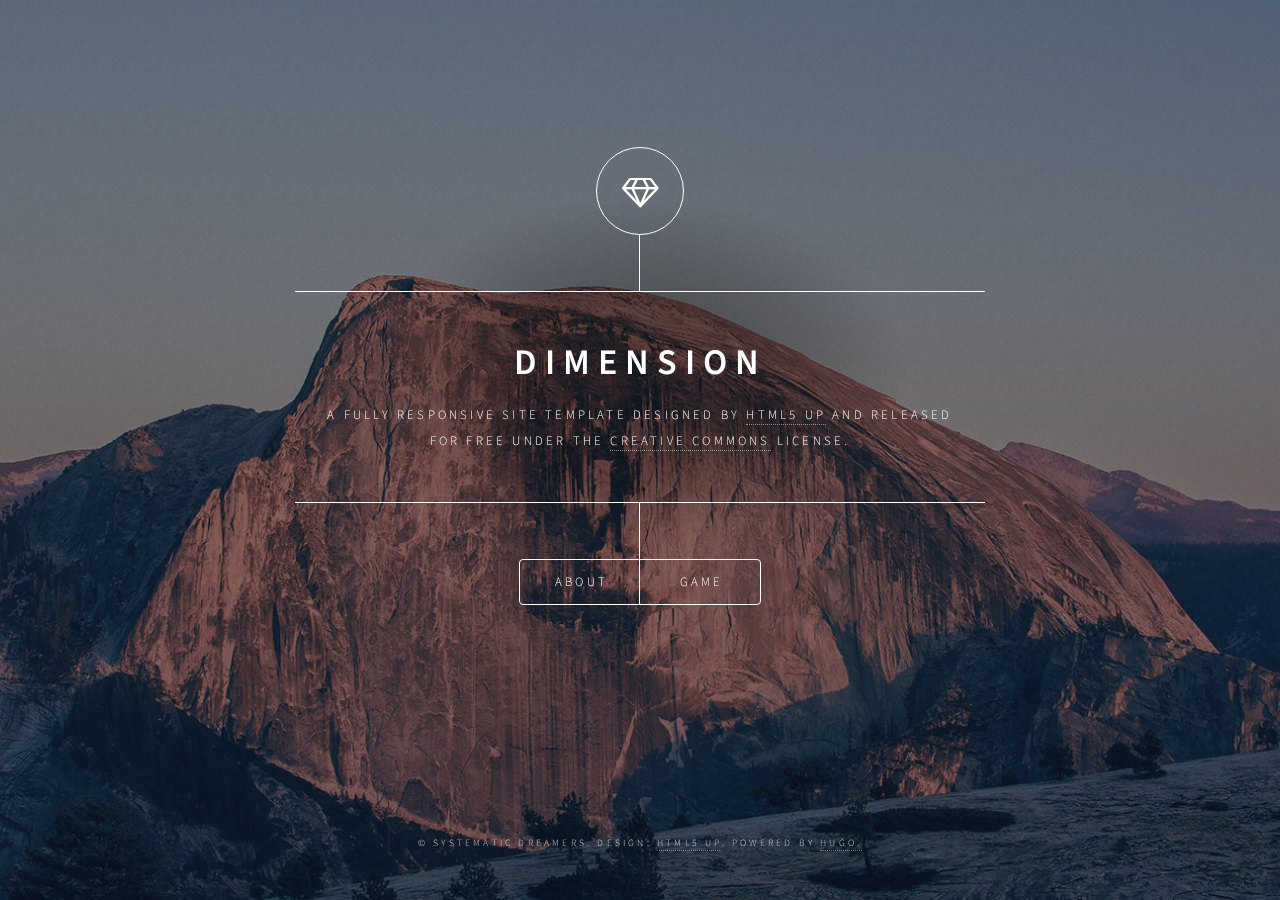
==== index.html @ 06eb2c5e "Generate site v1" ====
<!DOCTYPE HTML>

<html>
	<head>
	<meta name="generator" content="Hugo 0.30" />
		<title>Dimension</title>
		<meta charset="utf-8" />
		<meta name="viewport" content="width=device-width, initial-scale=1, user-scalable=no" />
		<link rel="stylesheet" href="/css/main.css" />
		<link rel="stylesheet" href="/css/project.css" />
		
		<noscript><link rel="stylesheet" href="/css/noscript.css" /></noscript>
	</head>
	
			<script src="/js/jquery.min.js"></script>
	<body>

    
      <div id="wrapper">

        
          <header id="header">
            <div class="logo">
              
                        
              <span class="icon fa-diamond"></span>
            
            </div>
            <div class="content">
              <div class="inner">
                <h1>Dimension</h1>
                <p><!--[-->A fully responsive site template designed by <a href="https://html5up.net">HTML5 UP</a> and released<!--]--><br />
                <!--[-->for free under the <a href="https://html5up.net/license">Creative Commons</a> license.<!--]--></p>
              </div>
            </div>
            <nav>
              <ul>
                
                  <li><a href="#about">About</a></li>
                
                  <li><a href="#game">Game</a></li>
                
              </ul>
            </nav>
          </header>

        
          <div id="main">
            
              <article id="about">
  <h1>About</h1>
  
</article>

            
              <article id="game">
  <h1>Game</h1>
  
</article>

            
          </div>

        
          <div id="languages">
            
          </div>

				
					<footer id="footer">
						<p class="copyright">&copy; Systematic Dreamers. Design: <a href="https://html5up.net">HTML5 UP</a>. Powered by <a href="https://www.gohugo.io/">Hugo.</a></p>
					</footer>

			</div>
		
			<div id="bg"></div>

		
			<script src="/js/skel.min.js"></script>
			<script src="/js/util.js"></script>
			<script src="/js/main.js"></script>
			

	</body>
</html>
---- css/main.css ----
@import url(font-awesome.min.css);
@import url("https://fonts.googleapis.com/css?family=Source+Sans+Pro:300italic,600italic,300,600");
/*
	Dimension by HTML5 UP
	html5up.net | @ajlkn
	Free for personal and commercial use under the CCA 3.0 license (html5up.net/license)
*/
/* Reset */
html, body, div, span, applet, object, iframe, h1, h2, h3, h4, h5, h6, p, blockquote, pre, a, abbr, acronym, address, big, cite, code, del, dfn, em, img, ins, kbd, q, s, samp, small, strike, strong, sub, sup, tt, var, b, u, i, center, dl, dt, dd, ol, ul, li, fieldset, form, label, legend, table, caption, tbody, tfoot, thead, tr, th, td, article, aside, canvas, details, embed, figure, figcaption, footer, header, hgroup, menu, nav, output, ruby, section, summary, time, mark, audio, video {
  margin: 0;
  padding: 0;
  border: 0;
  font-size: 100%;
  font: inherit;
  vertical-align: baseline; }

article, aside, details, figcaption, figure, footer, header, hgroup, menu, nav, section {
  display: block; }

body {
  line-height: 1; }

ol, ul {
  list-style: none; }

blockquote, q {
  quotes: none; }

blockquote:before, blockquote:after, q:before, q:after {
  content: '';
  content: none; }

table {
  border-collapse: collapse;
  border-spacing: 0; }

body {
  -webkit-text-size-adjust: none; }

/* Box Model */
*, *:before, *:after {
  -moz-box-sizing: border-box;
  -webkit-box-sizing: border-box;
  box-sizing: border-box; }

/* Basic */
@-ms-viewport {
  width: device-width; }
@media screen and (max-width: 480px) {
  html, body {
    min-width: 320px; } }
body {
  background: #1b1f22; }
  body.is-loading *, body.is-loading *:before, body.is-loading *:after, body.is-switching *, body.is-switching *:before, body.is-switching *:after {
    -moz-animation: none !important;
    -webkit-animation: none !important;
    -ms-animation: none !important;
    animation: none !important;
    -moz-transition: none !important;
    -webkit-transition: none !important;
    -ms-transition: none !important;
    transition: none !important;
    -moz-transition-delay: none !important;
    -webkit-transition-delay: none !important;
    -ms-transition-delay: none !important;
    transition-delay: none !important; }

/* Type */
html {
  font-size: 16pt; }
  @media screen and (max-width: 1680px) {
    html {
      font-size: 12pt; } }
  @media screen and (max-width: 736px) {
    html {
      font-size: 11pt; } }
  @media screen and (max-width: 360px) {
    html {
      font-size: 10pt; } }

body, input, select, textarea {
  color: #ffffff;
  font-family: "Source Sans Pro", sans-serif;
  font-weight: 300;
  font-size: 1rem;
  line-height: 1.65; }

a {
  -moz-transition: color 0.2s ease-in-out, background-color 0.2s ease-in-out, border-bottom-color 0.2s ease-in-out;
  -webkit-transition: color 0.2s ease-in-out, background-color 0.2s ease-in-out, border-bottom-color 0.2s ease-in-out;
  -ms-transition: color 0.2s ease-in-out, background-color 0.2s ease-in-out, border-bottom-color 0.2s ease-in-out;
  transition: color 0.2s ease-in-out, background-color 0.2s ease-in-out, border-bottom-color 0.2s ease-in-out;
  border-bottom: dotted 1px rgba(255, 255, 255, 0.5);
  text-decoration: none;
  color: inherit; }
  a:hover {
    border-bottom-color: transparent; }

strong, b {
  color: #ffffff;
  font-weight: 600; }

em, i {
  font-style: italic; }

p {
  margin: 0 0 2rem 0; }

h1, h2, h3, h4, h5, h6 {
  color: #ffffff;
  font-weight: 600;
  line-height: 1.5;
  margin: 0 0 1rem 0;
  text-transform: uppercase;
  letter-spacing: 0.2rem; }
  h1 a, h2 a, h3 a, h4 a, h5 a, h6 a {
    color: inherit;
    text-decoration: none; }
  h1.major, h2.major, h3.major, h4.major, h5.major, h6.major {
    border-bottom: solid 1px #ffffff;
    width: -moz-max-content;
    width: -webkit-max-content;
    width: -ms-max-content;
    width: max-content;
    padding-bottom: 0.5rem;
    margin: 0 0 2rem 0; }

h1 {
  font-size: 2.25rem;
  line-height: 1.3;
  letter-spacing: 0.5rem; }

h2 {
  font-size: 1.5rem;
  line-height: 1.4;
  letter-spacing: 0.5rem; }

h3 {
  font-size: 1rem; }

h4 {
  font-size: 0.8rem; }

h5 {
  font-size: 0.7rem; }

h6 {
  font-size: 0.6rem; }

@media screen and (max-width: 736px) {
  h1 {
    font-size: 1.75rem;
    line-height: 1.4; }

  h2 {
    font-size: 1.25em;
    line-height: 1.5; } }
sub {
  font-size: 0.8rem;
  position: relative;
  top: 0.5rem; }

sup {
  font-size: 0.8rem;
  position: relative;
  top: -0.5rem; }

blockquote {
  border-left: solid 4px #ffffff;
  font-style: italic;
  margin: 0 0 2rem 0;
  padding: 0.5rem 0 0.5rem 2rem; }

code {
  background: rgba(255, 255, 255, 0.075);
  border-radius: 4px;
  font-family: "Courier New", monospace;
  font-size: 0.9rem;
  margin: 0 0.25rem;
  padding: 0.25rem 0.65rem; }

pre {
  -webkit-overflow-scrolling: touch;
  font-family: "Courier New", monospace;
  font-size: 0.9rem;
  margin: 0 0 2rem 0; }
  pre code {
    display: block;
    line-height: 1.75;
    padding: 1rem 1.5rem;
    overflow-x: auto; }

hr {
  border: 0;
  border-bottom: solid 1px #ffffff;
  margin: 2.75rem 0; }

.align-left {
  text-align: left; }

.align-center {
  text-align: center; }

.align-right {
  text-align: right; }

/* Form */
form {
  margin: 0 0 2.5rem 0; }
  form .field {
    margin: 0 0 1.5rem 0; }
    form .field.half {
      width: 50%;
      float: left;
      padding: 0 0 0 0.75rem; }
      form .field.half.first {
        padding: 0 0.75rem 0 0; }
  form > .actions {
    margin: 1.875rem 0 0 0 !important; }
  @media screen and (max-width: 736px) {
    form .field {
      margin: 0 0 1.125rem 0; }
      form .field.half {
        padding: 0 0 0 0.5625rem; }
        form .field.half.first {
          padding: 0 0.5625rem 0 0; }
    form > .actions {
      margin: 1.5rem 0 0 0 !important; } }
  @media screen and (max-width: 480px) {
    form .field.half {
      width: 100%;
      float: none;
      padding: 0; }
      form .field.half.first {
        padding: 0; } }

label {
  color: #ffffff;
  display: block;
  font-size: 0.8rem;
  font-weight: 300;
  letter-spacing: 0.2rem;
  line-height: 1.5;
  margin: 0 0 1rem 0;
  text-transform: uppercase; }

input[type="text"],
input[type="password"],
input[type="email"],
input[type="tel"],
select,
textarea {
  -moz-appearance: none;
  -webkit-appearance: none;
  -ms-appearance: none;
  appearance: none;
  -moz-transition: border-color 0.2s ease-in-out, box-shadow 0.2s ease-in-out, background-color 0.2s ease-in-out;
  -webkit-transition: border-color 0.2s ease-in-out, box-shadow 0.2s ease-in-out, background-color 0.2s ease-in-out;
  -ms-transition: border-color 0.2s ease-in-out, box-shadow 0.2s ease-in-out, background-color 0.2s ease-in-out;
  transition: border-color 0.2s ease-in-out, box-shadow 0.2s ease-in-out, background-color 0.2s ease-in-out;
  background: transparent;
  border-radius: 4px;
  border: solid 1px #ffffff;
  color: inherit;
  display: block;
  outline: 0;
  padding: 0 1rem;
  text-decoration: none;
  width: 100%; }
  input[type="text"]:invalid,
  input[type="password"]:invalid,
  input[type="email"]:invalid,
  input[type="tel"]:invalid,
  select:invalid,
  textarea:invalid {
    box-shadow: none; }
  input[type="text"]:focus,
  input[type="password"]:focus,
  input[type="email"]:focus,
  input[type="tel"]:focus,
  select:focus,
  textarea:focus {
    background: rgba(255, 255, 255, 0.075);
    border-color: #ffffff;
    box-shadow: 0 0 0 1px #ffffff; }

select option {
  background: #1b1f22;
  color: #ffffff; }

.select-wrapper {
  text-decoration: none;
  display: block;
  position: relative; }
  .select-wrapper:before {
    -moz-osx-font-smoothing: grayscale;
    -webkit-font-smoothing: antialiased;
    font-family: FontAwesome;
    font-style: normal;
    font-weight: normal;
    text-transform: none !important; }
  .select-wrapper:before {
    color: #ffffff;
    content: '\f107';
    display: block;
    height: 2.75rem;
    line-height: calc(2.75rem + 0em);
    pointer-events: none;
    position: absolute;
    right: 0;
    text-align: center;
    top: 0;
    width: 2.75rem; }
  .select-wrapper select::-ms-expand {
    display: none; }

input[type="text"],
input[type="password"],
input[type="email"],
select {
  height: 2.75rem; }

textarea {
  padding: 0.75rem 1rem; }

input[type="checkbox"],
input[type="radio"] {
  -moz-appearance: none;
  -webkit-appearance: none;
  -ms-appearance: none;
  appearance: none;
  display: block;
  float: left;
  margin-right: -2rem;
  opacity: 0;
  width: 1rem;
  z-index: -1; }
  input[type="checkbox"] + label,
  input[type="radio"] + label {
    text-decoration: none;
    -moz-user-select: none;
    -webkit-user-select: none;
    -ms-user-select: none;
    user-select: none;
    color: #ffffff;
    cursor: pointer;
    display: inline-block;
    font-size: 0.8rem;
    font-weight: 300;
    margin: 0 0 0.5rem 0;
    padding-left: 2.65rem;
    padding-right: 0.75rem;
    position: relative; }
    input[type="checkbox"] + label:before,
    input[type="radio"] + label:before {
      -moz-osx-font-smoothing: grayscale;
      -webkit-font-smoothing: antialiased;
      font-family: FontAwesome;
      font-style: normal;
      font-weight: normal;
      text-transform: none !important; }
    input[type="checkbox"] + label:before,
    input[type="radio"] + label:before {
      -moz-transition: border-color 0.2s ease-in-out, box-shadow 0.2s ease-in-out, background-color 0.2s ease-in-out;
      -webkit-transition: border-color 0.2s ease-in-out, box-shadow 0.2s ease-in-out, background-color 0.2s ease-in-out;
      -ms-transition: border-color 0.2s ease-in-out, box-shadow 0.2s ease-in-out, background-color 0.2s ease-in-out;
      transition: border-color 0.2s ease-in-out, box-shadow 0.2s ease-in-out, background-color 0.2s ease-in-out;
      border-radius: 4px;
      border: solid 1px #ffffff;
      content: '';
      display: inline-block;
      height: 1.65rem;
      left: 0;
      line-height: calc(1.58125rem + 0em);
      position: absolute;
      text-align: center;
      top: -0.125rem;
      width: 1.65rem; }
  input[type="checkbox"]:checked + label:before,
  input[type="radio"]:checked + label:before {
    background: #ffffff !important;
    border-color: #ffffff !important;
    color: #1b1f22;
    content: '\f00c'; }
  input[type="checkbox"]:focus + label:before,
  input[type="radio"]:focus + label:before {
    background: rgba(255, 255, 255, 0.075);
    border-color: #ffffff;
    box-shadow: 0 0 0 1px #ffffff; }

input[type="checkbox"] + label:before {
  border-radius: 4px; }

input[type="radio"] + label:before {
  border-radius: 100%; }

::-webkit-input-placeholder {
  color: rgba(255, 255, 255, 0.5) !important;
  opacity: 1.0; }

:-moz-placeholder {
  color: rgba(255, 255, 255, 0.5) !important;
  opacity: 1.0; }

::-moz-placeholder {
  color: rgba(255, 255, 255, 0.5) !important;
  opacity: 1.0; }

:-ms-input-placeholder {
  color: rgba(255, 255, 255, 0.5) !important;
  opacity: 1.0; }

.formerize-placeholder {
  color: rgba(255, 255, 255, 0.5) !important;
  opacity: 1.0; }

/* Box */
.box {
  border-radius: 4px;
  border: solid 1px #ffffff;
  margin-bottom: 2rem;
  padding: 1.5em; }
  .box > :last-child,
  .box > :last-child > :last-child,
  .box > :last-child > :last-child > :last-child {
    margin-bottom: 0; }
  .box.alt {
    border: 0;
    border-radius: 0;
    padding: 0; }

/* Icon */
.icon {
  text-decoration: none;
  border-bottom: none;
  position: relative; }
  .icon:before {
    -moz-osx-font-smoothing: grayscale;
    -webkit-font-smoothing: antialiased;
    font-family: FontAwesome;
    font-style: normal;
    font-weight: normal;
    text-transform: none !important; }
  .icon > .label {
    display: none; }

/* Image */
.image {
  border-radius: 4px;
  border: 0;
  display: inline-block;
  position: relative; }
  .image:before {
    -moz-pointer-events: none;
    -webkit-pointer-events: none;
    -ms-pointer-events: none;
    pointer-events: none;
    background-image: url("/images/overlay.png");
    background-color: rgba(19, 21, 25, 0.5);
    border-radius: 4px;
    content: '';
    display: block;
    height: 100%;
    left: 0;
    opacity: 0.5;
    position: absolute;
    top: 0;
    width: 100%; }
  .image img {
    border-radius: 4px;
    display: block; }
  .image.left, .image.right {
    max-width: 40%; }
    .image.left img, .image.right img {
      width: 100%; }
  .image.left {
    float: left;
    padding: 0 1.5em 1em 0;
    top: 0.25em; }
  .image.right {
    float: right;
    padding: 0 0 1em 1.5em;
    top: 0.25em; }
  .image.fit {
    display: block;
    margin: 0 0 2rem 0;
    width: 100%; }
    .image.fit img {
      width: 100%; }
  .image.main {
    display: block;
    margin: 2.5rem 0;
    width: 100%; }
    .image.main img {
      width: 100%; }
  @media screen and (max-width: 736px) {
    .image.main {
      margin: 2rem 0; } }
  @media screen and (max-width: 480px) {
    .image.main {
      margin: 1.5rem 0; } }

/* List */
ol {
  list-style: decimal;
  margin: 0 0 2rem 0;
  padding-left: 1.25em; }
  ol li {
    padding-left: 0.25em; }

ul {
  list-style: disc;
  margin: 0 0 2rem 0;
  padding-left: 1em; }
  ul li {
    padding-left: 0.5em; }
  ul.alt {
    list-style: none;
    padding-left: 0; }
    ul.alt li {
      border-top: solid 1px #ffffff;
      padding: 0.5em 0; }
      ul.alt li:first-child {
        border-top: 0;
        padding-top: 0; }
  ul.icons {
    cursor: default;
    list-style: none;
    padding-left: 0; }
    ul.icons li {
      display: inline-block;
      padding: 0 0.75em 0 0; }
      ul.icons li:last-child {
        padding-right: 0; }
      ul.icons li a {
        border-radius: 100%;
        box-shadow: inset 0 0 0 1px #ffffff;
        display: inline-block;
        height: 2.25rem;
        line-height: 2.25rem;
        text-align: center;
        width: 2.25rem; }
        ul.icons li a:hover {
          background-color: rgba(255, 255, 255, 0.075); }
        ul.icons li a:active {
          background-color: rgba(255, 255, 255, 0.175); }
  ul.actions {
    cursor: default;
    list-style: none;
    padding-left: 0; }
    ul.actions li {
      display: inline-block;
      padding: 0 1rem 0 0;
      vertical-align: middle; }
      ul.actions li:last-child {
        padding-right: 0; }
    ul.actions.small li {
      padding: 0 0.5rem 0 0; }
    ul.actions.vertical li {
      display: block;
      padding: 1rem 0 0 0; }
      ul.actions.vertical li:first-child {
        padding-top: 0; }
      ul.actions.vertical li > * {
        margin-bottom: 0; }
    ul.actions.vertical.small li {
      padding: 0.5rem 0 0 0; }
      ul.actions.vertical.small li:first-child {
        padding-top: 0; }
    ul.actions.fit {
      display: table;
      margin-left: -1rem;
      padding: 0;
      table-layout: fixed;
      width: calc(100% + 1rem); }
      ul.actions.fit li {
        display: table-cell;
        padding: 0 0 0 1rem; }
        ul.actions.fit li > * {
          margin-bottom: 0; }
      ul.actions.fit.small {
        margin-left: -0.5rem;
        width: calc(100% + 0.5rem); }
        ul.actions.fit.small li {
          padding: 0 0 0 0.5rem; }
    @media screen and (max-width: 480px) {
      ul.actions {
        margin: 0 0 2rem 0; }
        ul.actions li {
          padding: 1rem 0 0 0;
          display: block;
          text-align: center;
          width: 100%; }
          ul.actions li:first-child {
            padding-top: 0; }
          ul.actions li > * {
            width: 100%;
            margin: 0 !important; }
            ul.actions li > *.icon:before {
              margin-left: -2em; }
        ul.actions.small li {
          padding: 0.5rem 0 0 0; }
          ul.actions.small li:first-child {
            padding-top: 0; } }

dl {
  margin: 0 0 2rem 0; }
  dl dt {
    display: block;
    font-weight: 600;
    margin: 0 0 1rem 0; }
  dl dd {
    margin-left: 2rem; }

/* Table */
.table-wrapper {
  -webkit-overflow-scrolling: touch;
  overflow-x: auto; }

table {
  margin: 0 0 2rem 0;
  width: 100%; }
  table tbody tr {
    border: solid 1px #ffffff;
    border-left: 0;
    border-right: 0; }
    table tbody tr:nth-child(2n + 1) {
      background-color: rgba(255, 255, 255, 0.075); }
  table td {
    padding: 0.75em 0.75em; }
  table th {
    color: #ffffff;
    font-size: 0.9em;
    font-weight: 600;
    padding: 0 0.75em 0.75em 0.75em;
    text-align: left; }
  table thead {
    border-bottom: solid 2px #ffffff; }
  table tfoot {
    border-top: solid 2px #ffffff; }
  table.alt {
    border-collapse: separate; }
    table.alt tbody tr td {
      border: solid 1px #ffffff;
      border-left-width: 0;
      border-top-width: 0; }
      table.alt tbody tr td:first-child {
        border-left-width: 1px; }
    table.alt tbody tr:first-child td {
      border-top-width: 1px; }
    table.alt thead {
      border-bottom: 0; }
    table.alt tfoot {
      border-top: 0; }

/* Button */
input[type="submit"],
input[type="reset"],
input[type="button"],
button,
.button {
  -moz-appearance: none;
  -webkit-appearance: none;
  -ms-appearance: none;
  appearance: none;
  -moz-transition: background-color 0.2s ease-in-out, color 0.2s ease-in-out;
  -webkit-transition: background-color 0.2s ease-in-out, color 0.2s ease-in-out;
  -ms-transition: background-color 0.2s ease-in-out, color 0.2s ease-in-out;
  transition: background-color 0.2s ease-in-out, color 0.2s ease-in-out;
  background-color: transparent;
  border-radius: 4px;
  border: 0;
  box-shadow: inset 0 0 0 1px #ffffff;
  color: #ffffff !important;
  cursor: pointer;
  display: inline-block;
  font-size: 0.8rem;
  font-weight: 300;
  height: 2.75rem;
  letter-spacing: 0.2rem;
  line-height: 2.75rem;
  outline: 0;
  padding: 0 1.25rem 0 1.35rem;
  text-align: center;
  text-decoration: none;
  text-transform: uppercase;
  white-space: nowrap; }
  input[type="submit"]:hover,
  input[type="reset"]:hover,
  input[type="button"]:hover,
  button:hover,
  .button:hover {
    background-color: rgba(255, 255, 255, 0.075); }
  input[type="submit"]:active,
  input[type="reset"]:active,
  input[type="button"]:active,
  button:active,
  .button:active {
    background-color: rgba(255, 255, 255, 0.175); }
  input[type="submit"].icon:before,
  input[type="reset"].icon:before,
  input[type="button"].icon:before,
  button.icon:before,
  .button.icon:before {
    margin-right: 0.5em; }
  input[type="submit"].fit,
  input[type="reset"].fit,
  input[type="button"].fit,
  button.fit,
  .button.fit {
    display: block;
    margin: 0 0 1rem 0;
    width: 100%; }
  input[type="submit"].special,
  input[type="reset"].special,
  input[type="button"].special,
  button.special,
  .button.special {
    background-color: #ffffff;
    color: #1b1f22 !important;
    font-weight: 600; }
  input[type="submit"].disabled, input[type="submit"]:disabled,
  input[type="reset"].disabled,
  input[type="reset"]:disabled,
  input[type="button"].disabled,
  input[type="button"]:disabled,
  button.disabled,
  button:disabled,
  .button.disabled,
  .button:disabled {
    -moz-pointer-events: none;
    -webkit-pointer-events: none;
    -ms-pointer-events: none;
    pointer-events: none;
    cursor: default;
    opacity: 0.25; }

input[type="submit"],
input[type="reset"],
input[type="button"],
button {
  line-height: calc(2.75rem - 2px); }

/* BG */
#bg {
  -moz-transform: scale(1.0);
  -webkit-transform: scale(1.0);
  -ms-transform: scale(1.0);
  transform: scale(1.0);
  -webkit-backface-visibility: hidden;
  position: fixed;
  top: 0;
  left: 0;
  width: 100%;
  height: 100vh;
  z-index: 1; }
  #bg:before, #bg:after {
    content: '';
    display: block;
    position: absolute;
    top: 0;
    left: 0;
    width: 100%;
    height: 100%; }
  #bg:before {
    -moz-transition: background-color 2.5s ease-in-out;
    -webkit-transition: background-color 2.5s ease-in-out;
    -ms-transition: background-color 2.5s ease-in-out;
    transition: background-color 2.5s ease-in-out;
    -moz-transition-delay: 0.75s;
    -webkit-transition-delay: 0.75s;
    -ms-transition-delay: 0.75s;
    transition-delay: 0.75s;
    background-image: linear-gradient(to top, rgba(19, 21, 25, 0.5), rgba(19, 21, 25, 0.5)), url("/images/overlay.png");
    background-size: auto, 256px 256px;
    background-position: center, center;
    background-repeat: no-repeat, repeat;
    z-index: 2; }
  #bg:after {
    -moz-transform: scale(1.125);
    -webkit-transform: scale(1.125);
    -ms-transform: scale(1.125);
    transform: scale(1.125);
    -moz-transition: -moz-transform 0.325s ease-in-out, -moz-filter 0.325s ease-in-out;
    -webkit-transition: -webkit-transform 0.325s ease-in-out, -webkit-filter 0.325s ease-in-out;
    -ms-transition: -ms-transform 0.325s ease-in-out, -ms-filter 0.325s ease-in-out;
    transition: transform 0.325s ease-in-out, filter 0.325s ease-in-out;
    background-image: url("/images/bg.jpg");
    background-position: center;
    background-size: cover;
    background-repeat: no-repeat;
    z-index: 1; }
  body.is-article-visible #bg:after {
    -moz-transform: scale(1.0825);
    -webkit-transform: scale(1.0825);
    -ms-transform: scale(1.0825);
    transform: scale(1.0825);
    -moz-filter: blur(0.2rem);
    -webkit-filter: blur(0.2rem);
    -ms-filter: blur(0.2rem);
    filter: blur(0.2rem); }
  body.is-loading #bg:before {
    background-color: #000000; }

/* Wrapper */
#wrapper {
  display: -moz-flex;
  display: -webkit-flex;
  display: -ms-flex;
  display: flex;
  -moz-flex-direction: column;
  -webkit-flex-direction: column;
  -ms-flex-direction: column;
  flex-direction: column;
  -moz-align-items: center;
  -webkit-align-items: center;
  -ms-align-items: center;
  align-items: center;
  -moz-justify-content: space-between;
  -webkit-justify-content: space-between;
  -ms-justify-content: space-between;
  justify-content: space-between;
  position: relative;
  min-height: 100vh;
  width: 100%;
  padding: 4rem 2rem;
  z-index: 3; }
  #wrapper:before {
    content: '';
    display: block; }
  @media screen and (max-width: 1680px) {
    #wrapper {
      padding: 3rem 2rem; } }
  @media screen and (max-width: 736px) {
    #wrapper {
      padding: 2rem 1rem; } }
  @media screen and (max-width: 480px) {
    #wrapper {
      padding: 1rem; } }

/* Header */
#header {
  display: -moz-flex;
  display: -webkit-flex;
  display: -ms-flex;
  display: flex;
  -moz-flex-direction: column;
  -webkit-flex-direction: column;
  -ms-flex-direction: column;
  flex-direction: column;
  -moz-align-items: center;
  -webkit-align-items: center;
  -ms-align-items: center;
  align-items: center;
  -moz-transition: -moz-transform 0.325s ease-in-out, -moz-filter 0.325s ease-in-out, opacity 0.325s ease-in-out;
  -webkit-transition: -webkit-transform 0.325s ease-in-out, -webkit-filter 0.325s ease-in-out, opacity 0.325s ease-in-out;
  -ms-transition: -ms-transform 0.325s ease-in-out, -ms-filter 0.325s ease-in-out, opacity 0.325s ease-in-out;
  transition: transform 0.325s ease-in-out, filter 0.325s ease-in-out, opacity 0.325s ease-in-out;
  background-image: -moz-radial-gradient(rgba(0, 0, 0, 0.25) 25%, transparent 55%);
  background-image: -webkit-radial-gradient(rgba(0, 0, 0, 0.25) 25%, transparent 55%);
  background-image: -ms-radial-gradient(rgba(0, 0, 0, 0.25) 25%, transparent 55%);
  background-image: radial-gradient(rgba(0, 0, 0, 0.25) 25%, transparent 55%);
  max-width: 100%;
  text-align: center; }
  #header > * {
    -moz-transition: opacity 0.325s ease-in-out;
    -webkit-transition: opacity 0.325s ease-in-out;
    -ms-transition: opacity 0.325s ease-in-out;
    transition: opacity 0.325s ease-in-out;
    position: relative;
    margin-top: 3.5rem; }
    #header > *:before {
      content: '';
      display: block;
      position: absolute;
      top: calc(-3.5rem - 1px);
      left: calc(50% - 1px);
      width: 1px;
      height: calc(3.5rem + 1px);
      background: #ffffff; }
  #header > :first-child {
    margin-top: 0; }
    #header > :first-child:before {
      display: none; }
  #header .logo {
    width: 5.5rem;
    height: 5.5rem;
    line-height: 5.5rem;
    border: solid 1px #ffffff;
    border-radius: 100%; }
    #header .logo .icon:before {
      font-size: 2rem; }
  #header .content {
    border-style: solid;
    border-color: #ffffff;
    border-top-width: 1px;
    border-bottom-width: 1px;
    max-width: 100%; }
    #header .content .inner {
      -moz-transition: max-height 0.75s ease, padding 0.75s ease, opacity 0.325s ease-in-out;
      -webkit-transition: max-height 0.75s ease, padding 0.75s ease, opacity 0.325s ease-in-out;
      -ms-transition: max-height 0.75s ease, padding 0.75s ease, opacity 0.325s ease-in-out;
      transition: max-height 0.75s ease, padding 0.75s ease, opacity 0.325s ease-in-out;
      -moz-transition-delay: 0.25s;
      -webkit-transition-delay: 0.25s;
      -ms-transition-delay: 0.25s;
      transition-delay: 0.25s;
      padding: 3rem 2rem;
      max-height: 40rem;
      overflow: hidden; }
      #header .content .inner > :last-child {
        margin-bottom: 0; }
    #header .content p {
      text-transform: uppercase;
      letter-spacing: 0.2rem;
      font-size: 0.8rem;
      line-height: 2; }
  #header nav ul {
    display: -moz-flex;
    display: -webkit-flex;
    display: -ms-flex;
    display: flex;
    margin-bottom: 0;
    list-style: none;
    padding-left: 0;
    border: solid 1px #ffffff;
    border-radius: 4px; }
    #header nav ul li {
      padding-left: 0;
      border-left: solid 1px #ffffff; }
      #header nav ul li:first-child {
        border-left: 0; }
      #header nav ul li a {
        display: block;
        min-width: 7.5rem;
        height: 2.75rem;
        line-height: 2.75rem;
        padding: 0 1.25rem 0 1.45rem;
        text-transform: uppercase;
        letter-spacing: 0.2rem;
        font-size: 0.8rem;
        border-bottom: 0; }
        #header nav ul li a:hover {
          background-color: rgba(255, 255, 255, 0.075); }
        #header nav ul li a:active {
          background-color: rgba(255, 255, 255, 0.175); }
  #header nav.use-middle:after {
    content: '';
    display: block;
    position: absolute;
    top: 0;
    left: calc(50% - 1px);
    width: 1px;
    height: 100%;
    background: #ffffff; }
  #header nav.use-middle ul li.is-middle {
    border-left: 0; }
  body.is-article-visible #header {
    -moz-transform: scale(0.95);
    -webkit-transform: scale(0.95);
    -ms-transform: scale(0.95);
    transform: scale(0.95);
    -moz-filter: blur(0.1rem);
    -webkit-filter: blur(0.1rem);
    -ms-filter: blur(0.1rem);
    filter: blur(0.1rem);
    opacity: 0; }
  body.is-loading #header {
    -moz-filter: blur(0.125rem);
    -webkit-filter: blur(0.125rem);
    -ms-filter: blur(0.125rem);
    filter: blur(0.125rem); }
    body.is-loading #header > * {
      opacity: 0; }
    body.is-loading #header .content .inner {
      max-height: 0;
      padding-top: 0;
      padding-bottom: 0;
      opacity: 0; }
  @media screen and (max-width: 980px) {
    #header .content p br {
      display: none; } }
  @media screen and (max-width: 736px) {
    #header > * {
      margin-top: 2rem; }
      #header > *:before {
        top: calc(-2rem - 1px);
        height: calc(2rem + 1px); }
    #header .logo {
      width: 4.75rem;
      height: 4.75rem;
      line-height: 4.75rem; }
      #header .logo .icon:before {
        font-size: 1.75rem; }
    #header .content .inner {
      padding: 2.5rem 1rem; }
    #header .content p {
      line-height: 1.875; } }
  @media screen and (max-width: 480px) {
    #header {
      padding: 1.5rem 0; }
      #header .content .inner {
        padding: 2.5rem 0; }
      #header nav ul {
        -moz-flex-direction: column;
        -webkit-flex-direction: column;
        -ms-flex-direction: column;
        flex-direction: column;
        min-width: 10rem;
        max-width: 100%; }
        #header nav ul li {
          border-left: 0;
          border-top: solid 1px #ffffff; }
          #header nav ul li:first-child {
            border-top: 0; }
          #header nav ul li a {
            height: 3rem;
            line-height: 3rem;
            min-width: 0;
            width: 100%; }
      #header nav.use-middle:after {
        display: none; } }

/* Main */
#main {
  -moz-flex-grow: 1;
  -webkit-flex-grow: 1;
  -ms-flex-grow: 1;
  flex-grow: 1;
  -moz-flex-shrink: 1;
  -webkit-flex-shrink: 1;
  -ms-flex-shrink: 1;
  flex-shrink: 1;
  display: -moz-flex;
  display: -webkit-flex;
  display: -ms-flex;
  display: flex;
  -moz-align-items: center;
  -webkit-align-items: center;
  -ms-align-items: center;
  align-items: center;
  -moz-justify-content: center;
  -webkit-justify-content: center;
  -ms-justify-content: center;
  justify-content: center;
  -moz-flex-direction: column;
  -webkit-flex-direction: column;
  -ms-flex-direction: column;
  flex-direction: column;
  position: relative;
  max-width: 100%;
  z-index: 3; }
  #main article {
    -moz-transform: translateY(0.25rem);
    -webkit-transform: translateY(0.25rem);
    -ms-transform: translateY(0.25rem);
    transform: translateY(0.25rem);
    -moz-transition: opacity 0.325s ease-in-out, -moz-transform 0.325s ease-in-out;
    -webkit-transition: opacity 0.325s ease-in-out, -webkit-transform 0.325s ease-in-out;
    -ms-transition: opacity 0.325s ease-in-out, -ms-transform 0.325s ease-in-out;
    transition: opacity 0.325s ease-in-out, transform 0.325s ease-in-out;
    padding: 4.5rem 2.5rem 1.5rem 2.5rem ;
    position: relative;
    width: 40rem;
    max-width: 100%;
    background-color: rgba(27, 31, 34, 0.85);
    border-radius: 4px;
    opacity: 0; }
    #main article.active {
      -moz-transform: translateY(0);
      -webkit-transform: translateY(0);
      -ms-transform: translateY(0);
      transform: translateY(0);
      opacity: 1; }
    #main article .close {
      display: block;
      position: absolute;
      top: 0;
      right: 0;
      width: 4rem;
      height: 4rem;
      cursor: pointer;
      text-indent: 4rem;
      overflow: hidden;
      white-space: nowrap; }
      #main article .close:before {
        -moz-transition: background-color 0.2s ease-in-out;
        -webkit-transition: background-color 0.2s ease-in-out;
        -ms-transition: background-color 0.2s ease-in-out;
        transition: background-color 0.2s ease-in-out;
        content: '';
        display: block;
        position: absolute;
        top: 0.75rem;
        left: 0.75rem;
        width: 2.5rem;
        height: 2.5rem;
        border-radius: 100%;
        background-position: center;
        background-image: url("data:image/svg+xml;charset=utf8,%3Csvg xmlns='http://www.w3.org/2000/svg' xmlns:xlink='http://www.w3.org/1999/xlink' width='20px' height='20px' viewBox='0 0 20 20' zoomAndPan='disable'%3E%3Cstyle%3Eline %7B stroke: %23ffffff%3B stroke-width: 1%3B %7D%3C/style%3E%3Cline x1='2' y1='2' x2='18' y2='18' /%3E%3Cline x1='18' y1='2' x2='2' y2='18' /%3E%3C/svg%3E");
        background-size: 20px 20px;
        background-repeat: no-repeat; }
      #main article .close:hover:before {
        background-color: rgba(255, 255, 255, 0.075); }
      #main article .close:active:before {
        background-color: rgba(255, 255, 255, 0.175); }
  @media screen and (max-width: 736px) {
    #main article {
      padding: 3.5rem 2rem 0.5rem 2rem ; }
      #main article .close:before {
        top: 0.875rem;
        left: 0.875rem;
        width: 2.25rem;
        height: 2.25rem;
        background-size: 14px 14px; } }
  @media screen and (max-width: 480px) {
    #main article {
      padding: 3rem 1.5rem 0.5rem 1.5rem ; } }

/* Footer */
#footer {
  -moz-transition: -moz-transform 0.325s ease-in-out, -moz-filter 0.325s ease-in-out, opacity 0.325s ease-in-out;
  -webkit-transition: -webkit-transform 0.325s ease-in-out, -webkit-filter 0.325s ease-in-out, opacity 0.325s ease-in-out;
  -ms-transition: -ms-transform 0.325s ease-in-out, -ms-filter 0.325s ease-in-out, opacity 0.325s ease-in-out;
  transition: transform 0.325s ease-in-out, filter 0.325s ease-in-out, opacity 0.325s ease-in-out;
  width: 100%;
  max-width: 100%;
  margin-top: 2rem;
  text-align: center; }
  #footer .copyright {
    letter-spacing: 0.2rem;
    font-size: 0.6rem;
    opacity: 0.75;
    margin-bottom: 0;
    text-transform: uppercase; }
  body.is-article-visible #footer {
    -moz-transform: scale(0.95);
    -webkit-transform: scale(0.95);
    -ms-transform: scale(0.95);
    transform: scale(0.95);
    -moz-filter: blur(0.1rem);
    -webkit-filter: blur(0.1rem);
    -ms-filter: blur(0.1rem);
    filter: blur(0.1rem);
    opacity: 0; }
  body.is-loading #footer {
    opacity: 0; }

/*# sourceMappingURL=main.css.map */
---- css/noscript.css ----
/*
	Dimension by HTML5 UP
	html5up.net | @ajlkn
	Free for personal and commercial use under the CCA 3.0 license (html5up.net/license)
*/

/* Main */

	#main article {
		opacity: 1;
		margin: 4rem 0 0 0;
	}
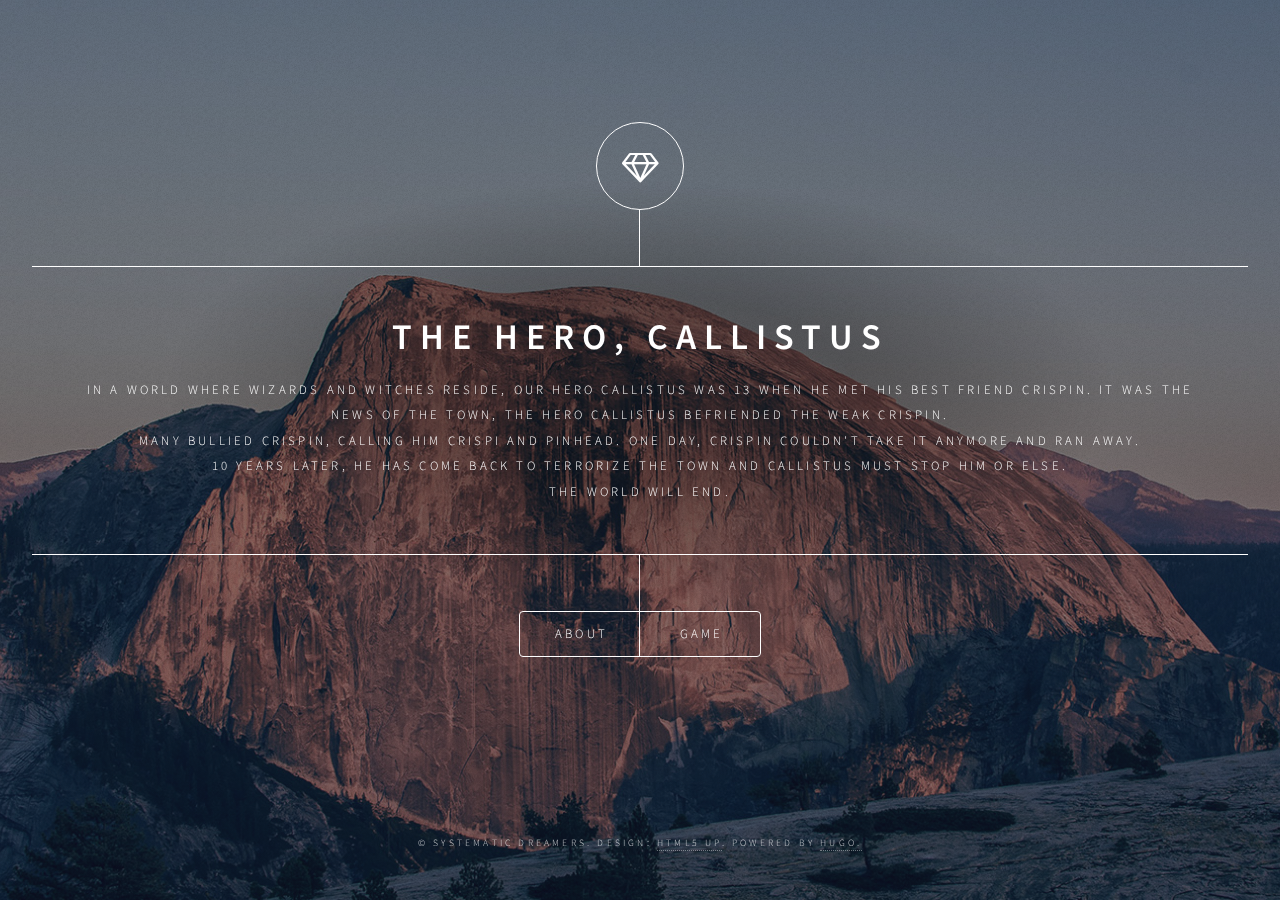
==== commit 0db6434b: "theherocallistus/site-source@943590e" ====
--- a/index.html
+++ b/index.html
@@ -3,7 +3,7 @@
 <html>
 	<head>
 	<meta name="generator" content="Hugo 0.30" />
-		<title>Dimension</title>
+		<title>The Hero, Callistus</title>
 		<meta charset="utf-8" />
 		<meta name="viewport" content="width=device-width, initial-scale=1, user-scalable=no" />
 		<link rel="stylesheet" href="/css/main.css" />
@@ -28,9 +28,8 @@
             </div>
             <div class="content">
               <div class="inner">
-                <h1>Dimension</h1>
-                <p><!--[-->A fully responsive site template designed by <a href="https://html5up.net">HTML5 UP</a> and released<!--]--><br />
-                <!--[-->for free under the <a href="https://html5up.net/license">Creative Commons</a> license.<!--]--></p>
+                <h1>The Hero, Callistus</h1>
+                <p>In a world where wizards and witches reside, our hero Callistus was 13 when he met his best friend Crispin. It was the news of the town, the hero Callistus befriended the weak Crispin.</br> Many bullied Crispin, calling him Crispi and Pinhead. One day, Crispin couldn't take it anymore and ran away.</br> 10 years later, he has come back to terrorize the town and Callistus must stop him or else.</br> The world will end.</p>
               </div>
             </div>
             <nav>
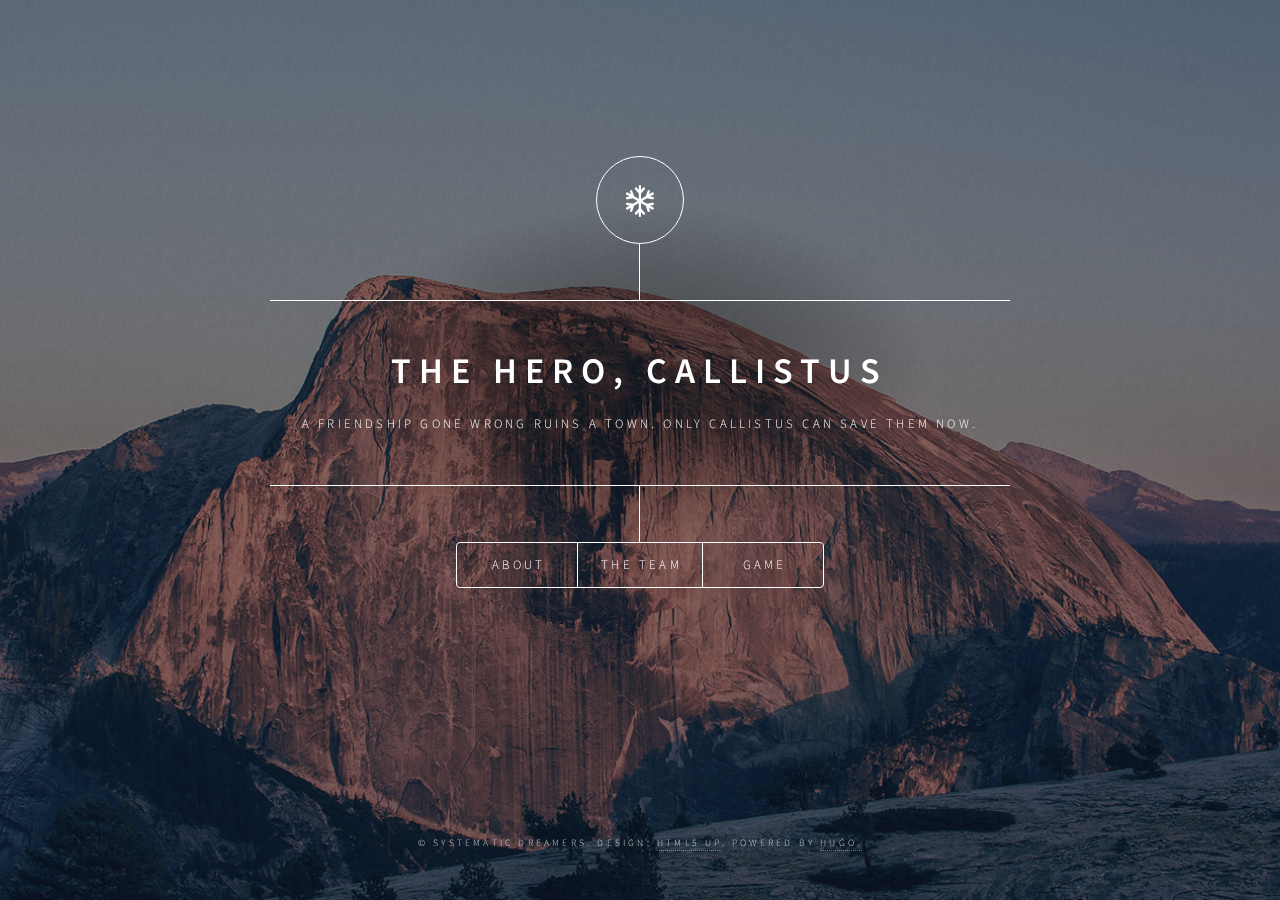
==== commit 8dd5c3d7: "theherocallistus/site-source@a7053bb" ====
--- a/index.html
+++ b/index.html
@@ -2,7 +2,7 @@
 
 <html>
 	<head>
-	<meta name="generator" content="Hugo 0.30" />
+	<meta name="generator" content="Hugo 0.31.1" />
 		<title>The Hero, Callistus</title>
 		<meta charset="utf-8" />
 		<meta name="viewport" content="width=device-width, initial-scale=1, user-scalable=no" />
@@ -23,19 +23,21 @@
             <div class="logo">
               
                         
-              <span class="icon fa-diamond"></span>
+              <span class="icon fa-snowflake-o"></span>
             
             </div>
             <div class="content">
               <div class="inner">
                 <h1>The Hero, Callistus</h1>
-                <p>In a world where wizards and witches reside, our hero Callistus was 13 when he met his best friend Crispin. It was the news of the town, the hero Callistus befriended the weak Crispin.</br> Many bullied Crispin, calling him Crispi and Pinhead. One day, Crispin couldn't take it anymore and ran away.</br> 10 years later, he has come back to terrorize the town and Callistus must stop him or else.</br> The world will end.</p>
+                <p>A friendship gone wrong ruins a town. Only Callistus can save them now.</p>
               </div>
             </div>
             <nav>
               <ul>
                 
                   <li><a href="#about">About</a></li>
+                
+                  <li><a href="#the-team">The Team</a></li>
                 
                   <li><a href="#game">Game</a></li>
                 
@@ -48,13 +50,67 @@
             
               <article id="about">
   <h1>About</h1>
+  <p>In a world where wizards and witches reside, our hero Callistus was only 13 years
+of age when he met his best friend Crispin. It was the news of the town, the hero
+Callistus befriended the weak Crispin. Many bullied Crispin, calling him Crispi
+and Pinhead. One day, Crispin couldn&rsquo;t take it anymore and ran away. 10 years
+later, he has come back to terrorize the town and Callistus must stop him or
+else the world will end.</p>
+
+</article>
+
+            
+              <article id="the-team">
+  <h1>The Team</h1>
   
+
+<h3 id="haley-patel-art">Haley Patel - Art</h3>
+
+<h3 id="diamond-guzman-programming">Diamond Guzman - Programming</h3>
+
+<h3 id="ryan-blue-research">Ryan Blue - Research</h3>
+
 </article>
 
             
               <article id="game">
   <h1>Game</h1>
   
+
+<p>The objective of <em>The Hero, Callistus</em> is to defeat all of Crispin&rsquo;s evil
+minions without dying. You can shoot them with your wand, but be careful! If you
+get too close they can attack you as well.</p>
+
+<p>The game is played using the keyboard.</p>
+
+<h2 id="controls">Controls</h2>
+
+<table>
+<thead>
+<tr>
+<th>Key</th>
+<th>Action</th>
+</tr>
+</thead>
+
+<tbody>
+<tr>
+<td>Left &amp; Right arrow keys</td>
+<td>Move</td>
+</tr>
+
+<tr>
+<td>Up arrow key</td>
+<td>Jump</td>
+</tr>
+
+<tr>
+<td>Spacebar</td>
+<td>Shoot/Start game</td>
+</tr>
+</tbody>
+</table>
+
 </article>
 
             
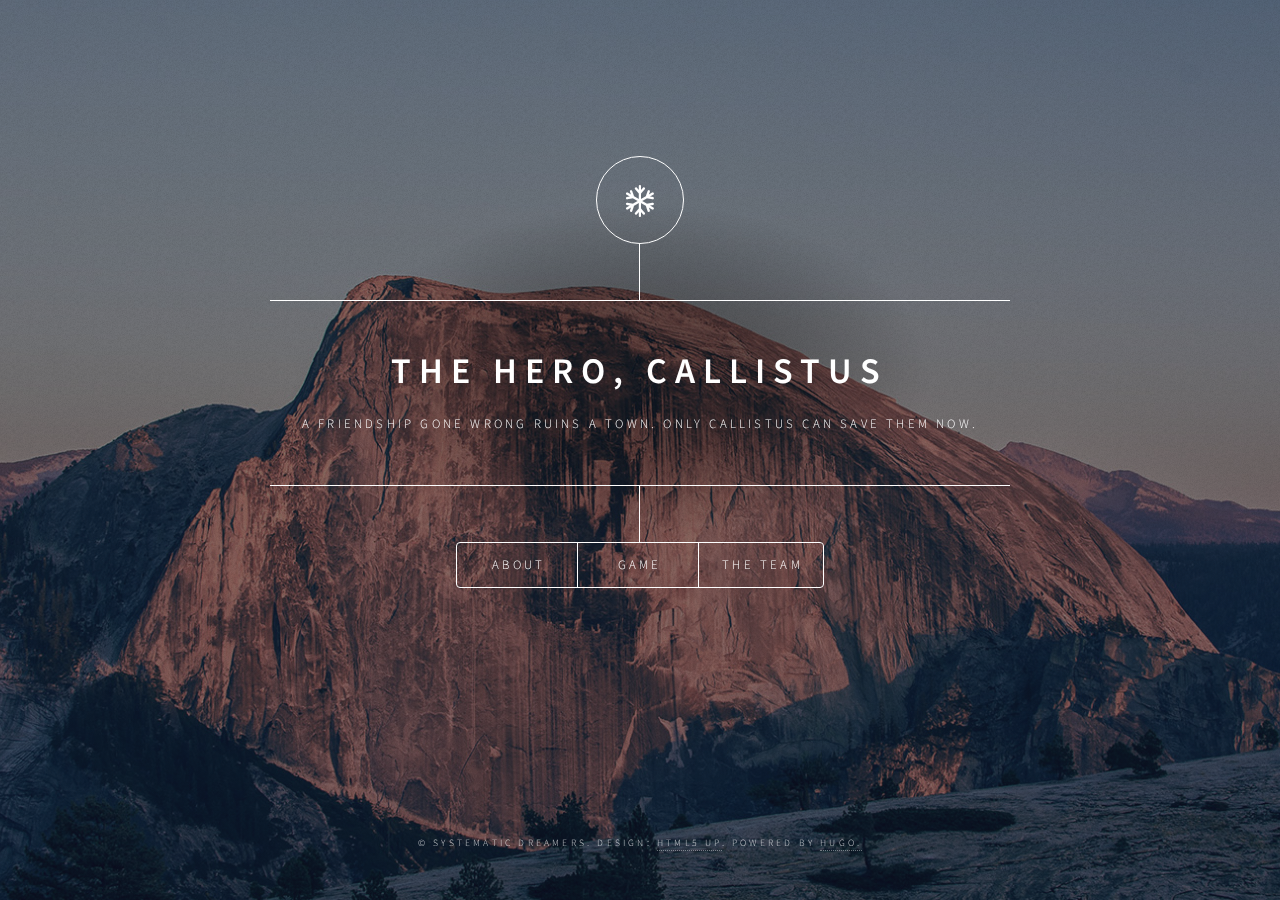
==== commit da308e74: "theherocallistus/site-source@dd30ea" ====
--- a/index.html
+++ b/index.html
@@ -37,9 +37,9 @@
                 
                   <li><a href="#about">About</a></li>
                 
+                  <li><a href="#game">Game</a></li>
+                
                   <li><a href="#the-team">The Team</a></li>
-                
-                  <li><a href="#game">Game</a></li>
                 
               </ul>
             </nav>
@@ -57,18 +57,8 @@
 later, he has come back to terrorize the town and Callistus must stop him or
 else the world will end.</p>
 
-</article>
-
-            
-              <article id="the-team">
-  <h1>The Team</h1>
-  
-
-<h3 id="haley-patel-art">Haley Patel - Art</h3>
-
-<h3 id="diamond-guzman-programming">Diamond Guzman - Programming</h3>
-
-<h3 id="ryan-blue-research">Ryan Blue - Research</h3>
+<p><img src="images/game/game-2-paper.png" alt="Paper Game" />
+<img src="images/game/game-1.png" alt="Real Game" /></p>
 
 </article>
 
@@ -81,7 +71,7 @@
 minions without dying. You can shoot them with your wand, but be careful! If you
 get too close they can attack you as well.</p>
 
-<p>The game is played using the keyboard.</p>
+<p>The game is played using the keyboard. Press space to start.</p>
 
 <h2 id="controls">Controls</h2>
 
@@ -111,6 +101,21 @@
 </tbody>
 </table>
 
+<p><img src="images/game/game-3.png" alt="Game image" /></p>
+
+</article>
+
+            
+              <article id="the-team">
+  <h1>The Team</h1>
+  
+
+<h3 id="haley-patel-art">Haley Patel - Art</h3>
+
+<h3 id="diamond-guzman-programming">Diamond Guzman - Programming</h3>
+
+<h3 id="ryan-blue-research">Ryan Blue - Research</h3>
+
 </article>
 
             
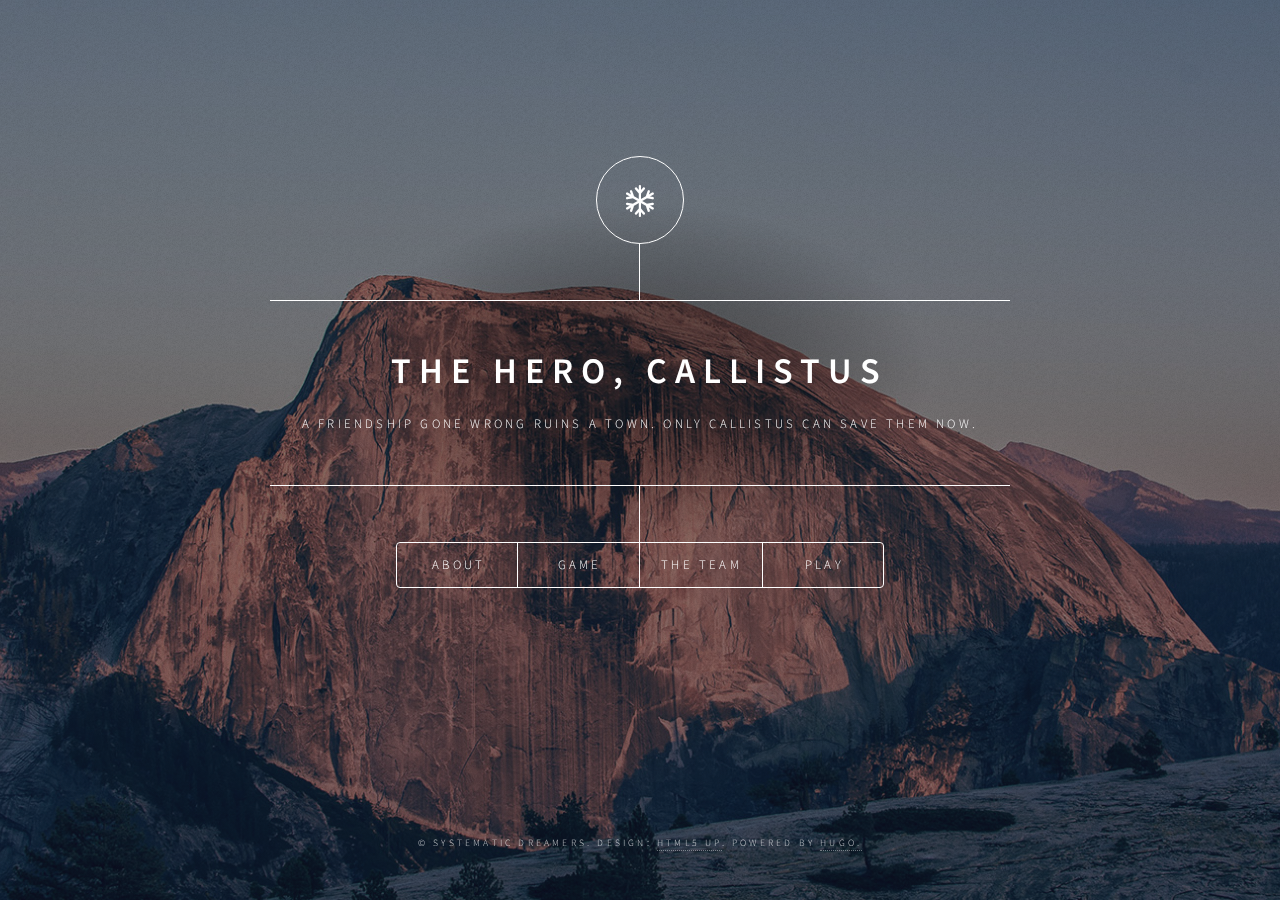
==== commit 3fe71c35: "theherocallistus/site-source@56feded" ====
--- a/index.html
+++ b/index.html
@@ -41,6 +41,8 @@
                 
                   <li><a href="#the-team">The Team</a></li>
                 
+                  <li><a href="http://web.editey.com/0B4hBm71EOD15NEo5a1Z1TFlBRG8/index.html">Play</a></li>
+                
               </ul>
             </nav>
           </header>
@@ -72,6 +74,8 @@
 get too close they can attack you as well.</p>
 
 <p>The game is played using the keyboard. Press space to start.</p>
+
+<p><a href="#" class="button icon fa-play">Play Game</a></p>
 
 <h2 id="controls">Controls</h2>
 
@@ -119,6 +123,12 @@
 </article>
 
             
+              <article id="play">
+  <h1>Play</h1>
+  
+</article>
+
+            
           </div>
 
         
